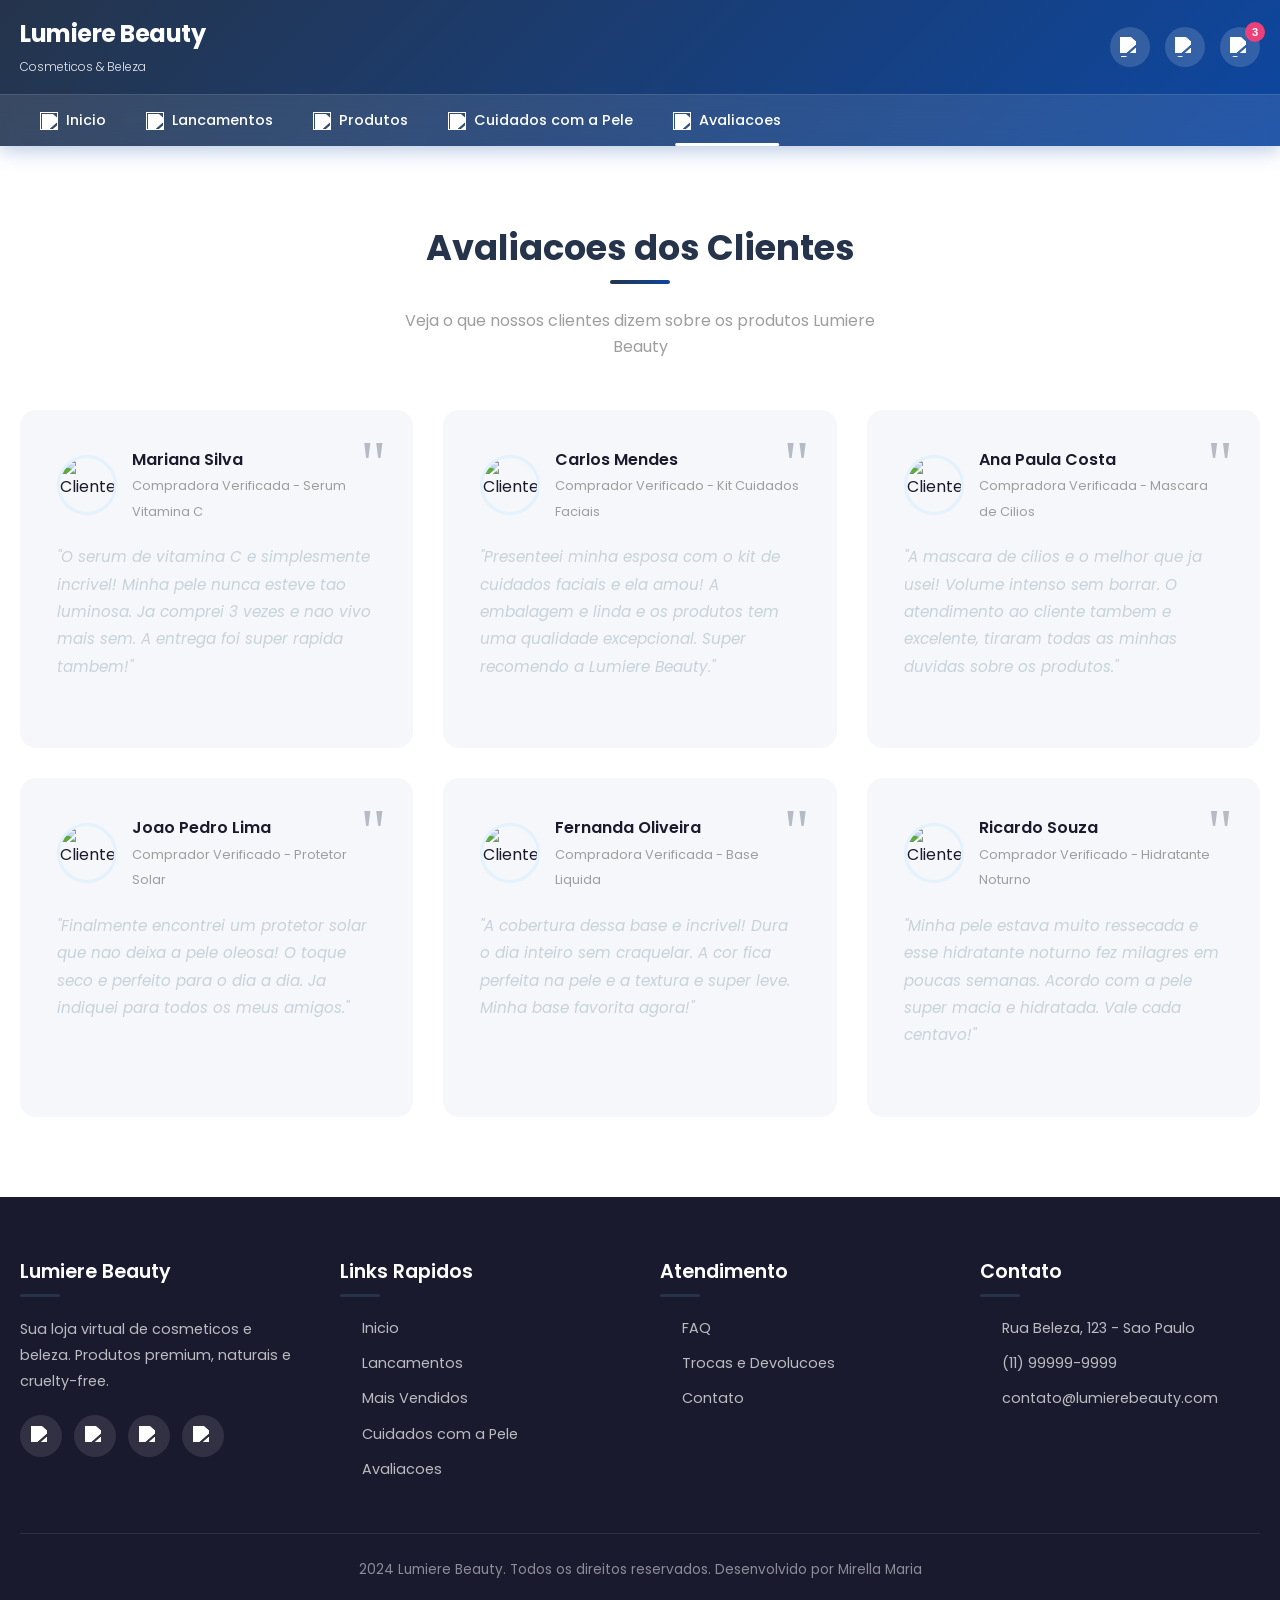
==== avaliacoes.html @ f3c60fa9 "Add files via upload" ====
<!DOCTYPE html>
<html lang="pt-BR">
<head>
    <meta charset="UTF-8">
    <meta name="viewport" content="width=device-width, initial-scale=1.0">
    <title>Avaliacoes - Lumiere Beauty</title>
    <link rel="stylesheet" href="style.css">
    <link rel="icon" href="https://images.unsplash.com/photo-1596462502278-27bfdd403348?w=32&h=32&fit=crop">
</head>
<body>
    <!-- HEADER -->
    <header>
        <div class="header-main">
            <div class="container">
                <div class="logo-text">
                        <h1>Lumiere Beauty</h1>
                        <span>Cosmeticos & Beleza</span>
                    </div>
                </a>
                <div class="nav-icons">
                    <button class="nav-icon-btn" title="Buscar"><img src="https://cdn-icons-png.flaticon.com/512/149/149852.png" alt="Buscar"></button>
                    <button class="nav-icon-btn" title="Conta"><img src="https://cdn-icons-png.flaticon.com/512/149/149071.png" alt="Conta"></button>
                    <button class="nav-icon-btn" title="Carrinho"><img src="https://cdn-icons-png.flaticon.com/512/1170/1170678.png" alt="Carrinho"><span class="cart-count">3</span></button>
                </div>
            </div>
        </div>
        <nav>
            <div class="container">
                <ul class="nav-links" id="navLinks">
                    <li><a href="index.html"><img src="https://cdn-icons-png.flaticon.com/512/1946/1946436.png" alt=""> Inicio</a></li>
                    <li><a href="lancamentos.html"><img src="https://cdn-icons-png.flaticon.com/512/2928/2928985.png" alt=""> Lancamentos</a></li>
                    <li><a href="produtos.html"><img src="https://cdn-icons-png.flaticon.com/512/1828/1828884.png" alt=""> Produtos </a></li>
                    <li><a href="cuidados-pele.html"><img src="https://cdn-icons-png.flaticon.com/512/3081/3081840.png" alt=""> Cuidados com a Pele</a></li>
                    <li><a href="avaliacoes.html" class="active"><img src="https://cdn-icons-png.flaticon.com/512/148/148839.png" alt=""> Avaliacoes</a></li>
                </ul>
                <button class="menu-toggle" id="menuToggle">&#9776;</button>
            </div>
        </nav>
    </header>

    <main>
        <section class="avaliacoes">
            <div class="container">
                <div class="secao-titulo fade-in">
                    <h2>Avaliacoes dos Clientes</h2>
                    <p>Veja o que nossos clientes dizem sobre os produtos Lumiere Beauty</p>
                </div>
                <div class="avaliacoes-grid">
                    <div class="avaliacao-card fade-in">
                        <div class="avaliacao-header">
                            <img src="https://images.unsplash.com/photo-1494790108377-be9c29b29330?w=100&h=100&fit=crop" alt="Cliente">
                            <div>
                                <h4>Mariana Silva</h4>
                                <span>Compradora Verificada - Serum Vitamina C</span>
                            </div>
                        </div>
                        <p>"O serum de vitamina C e simplesmente incrivel! Minha pele nunca esteve tao luminosa. Ja comprei 3 vezes e nao vivo mais sem. A entrega foi super rapida tambem!"</p>
                        <div class="estrelas">
                            <img src="https://cdn-icons-png.flaticon.com/512/1828/1828884.png" alt="">
                            <img src="https://cdn-icons-png.flaticon.com/512/1828/1828884.png" alt="">
                            <img src="https://cdn-icons-png.flaticon.com/512/1828/1828884.png" alt="">
                            <img src="https://cdn-icons-png.flaticon.com/512/1828/1828884.png" alt="">
                            <img src="https://cdn-icons-png.flaticon.com/512/1828/1828884.png" alt="">
                        </div>
                    </div>
                    <div class="avaliacao-card fade-in">
                        <div class="avaliacao-header">
                            <img src="https://images.unsplash.com/photo-1507003211169-0a1dd7228f2d?w=100&h=100&fit=crop" alt="Cliente">
                            <div>
                                <h4>Carlos Mendes</h4>
                                <span>Comprador Verificado - Kit Cuidados Faciais</span>
                            </div>
                        </div>
                        <p>"Presenteei minha esposa com o kit de cuidados faciais e ela amou! A embalagem e linda e os produtos tem uma qualidade excepcional. Super recomendo a Lumiere Beauty."</p>
                        <div class="estrelas">
                            <img src="https://cdn-icons-png.flaticon.com/512/1828/1828884.png" alt="">
                            <img src="https://cdn-icons-png.flaticon.com/512/1828/1828884.png" alt="">
                            <img src="https://cdn-icons-png.flaticon.com/512/1828/1828884.png" alt="">
                            <img src="https://cdn-icons-png.flaticon.com/512/1828/1828884.png" alt="">
                            <img src="https://cdn-icons-png.flaticon.com/512/1828/1828884.png" alt="">
                        </div>
                    </div>
                    <div class="avaliacao-card fade-in">
                        <div class="avaliacao-header">
                            <img src="https://images.unsplash.com/photo-1438761681033-6461ffad8d80?w=100&h=100&fit=crop" alt="Cliente">
                            <div>
                                <h4>Ana Paula Costa</h4>
                                <span>Compradora Verificada - Mascara de Cilios</span>
                            </div>
                        </div>
                        <p>"A mascara de cilios e o melhor que ja usei! Volume intenso sem borrar. O atendimento ao cliente tambem e excelente, tiraram todas as minhas duvidas sobre os produtos."</p>
                        <div class="estrelas">
                            <img src="https://cdn-icons-png.flaticon.com/512/1828/1828884.png" alt="">
                            <img src="https://cdn-icons-png.flaticon.com/512/1828/1828884.png" alt="">
                            <img src="https://cdn-icons-png.flaticon.com/512/1828/1828884.png" alt="">
                            <img src="https://cdn-icons-png.flaticon.com/512/1828/1828884.png" alt="">
                            <img src="https://cdn-icons-png.flaticon.com/512/1828/1828884.png" alt="">
                        </div>
                    </div>
                    <div class="avaliacao-card fade-in">
                        <div class="avaliacao-header">
                            <img src="https://images.unsplash.com/photo-1500648767791-00dcc994a43e?w=100&h=100&fit=crop" alt="Cliente">
                            <div>
                                <h4>Joao Pedro Lima</h4>
                                <span>Comprador Verificado - Protetor Solar</span>
                            </div>
                        </div>
                        <p>"Finalmente encontrei um protetor solar que nao deixa a pele oleosa! O toque seco e perfeito para o dia a dia. Ja indiquei para todos os meus amigos."</p>
                        <div class="estrelas">
                            <img src="https://cdn-icons-png.flaticon.com/512/1828/1828884.png" alt="">
                            <img src="https://cdn-icons-png.flaticon.com/512/1828/1828884.png" alt="">
                            <img src="https://cdn-icons-png.flaticon.com/512/1828/1828884.png" alt="">
                            <img src="https://cdn-icons-png.flaticon.com/512/1828/1828884.png" alt="">
                            <img src="https://cdn-icons-png.flaticon.com/512/1828/1828884.png" alt="">
                        </div>
                    </div>
                    <div class="avaliacao-card fade-in">
                        <div class="avaliacao-header">
                            <img src="https://images.unsplash.com/photo-1544005313-94ddf0286df2?w=100&h=100&fit=crop" alt="Cliente">
                            <div>
                                <h4>Fernanda Oliveira</h4>
                                <span>Compradora Verificada - Base Liquida</span>
                            </div>
                        </div>
                        <p>"A cobertura dessa base e incrivel! Dura o dia inteiro sem craquelar. A cor fica perfeita na pele e a textura e super leve. Minha base favorita agora!"</p>
                        <div class="estrelas">
                            <img src="https://cdn-icons-png.flaticon.com/512/1828/1828884.png" alt="">
                            <img src="https://cdn-icons-png.flaticon.com/512/1828/1828884.png" alt="">
                            <img src="https://cdn-icons-png.flaticon.com/512/1828/1828884.png" alt="">
                            <img src="https://cdn-icons-png.flaticon.com/512/1828/1828884.png" alt="">
                            <img src="https://cdn-icons-png.flaticon.com/512/1828/1828884.png" alt="">
                        </div>
                    </div>
                    <div class="avaliacao-card fade-in">
                        <div class="avaliacao-header">
                            <img src="https://images.unsplash.com/photo-1472099645785-5658abf4ff4e?w=100&h=100&fit=crop" alt="Cliente">
                            <div>
                                <h4>Ricardo Souza</h4>
                                <span>Comprador Verificado - Hidratante Noturno</span>
                            </div>
                        </div>
                        <p>"Minha pele estava muito ressecada e esse hidratante noturno fez milagres em poucas semanas. Acordo com a pele super macia e hidratada. Vale cada centavo!"</p>
                        <div class="estrelas">
                            <img src="https://cdn-icons-png.flaticon.com/512/1828/1828884.png" alt="">
                            <img src="https://cdn-icons-png.flaticon.com/512/1828/1828884.png" alt="">
                            <img src="https://cdn-icons-png.flaticon.com/512/1828/1828884.png" alt="">
                            <img src="https://cdn-icons-png.flaticon.com/512/1828/1828884.png" alt="">
                            <img src="https://cdn-icons-png.flaticon.com/512/1828/1828884.png" alt="">
                        </div>
                    </div>
                </div>
            </div>
        </section>
    </main>

    <!-- FOOTER -->
    <footer>
        <div class="container">
            <div class="footer-grid">
                <div class="footer-col">
                    <h3>Lumiere Beauty</h3>
                    <p>Sua loja virtual de cosmeticos e beleza. Produtos premium, naturais e cruelty-free.</p>
                    <div class="footer-social">
                        <a href="#" class="social-btn"><img src="https://cdn-icons-png.flaticon.com/512/733/733547.png" alt="Facebook"></a>
                        <a href="#" class="social-btn"><img src="https://cdn-icons-png.flaticon.com/512/733/733558.png" alt="Instagram"></a>
                        <a href="#" class="social-btn"><img src="https://cdn-icons-png.flaticon.com/512/733/733579.png" alt="Twitter"></a>
                        <a href="#" class="social-btn"><img src="https://cdn-icons-png.flaticon.com/512/733/733646.png" alt="YouTube"></a>
                    </div>
                </div>
                <div class="footer-col">
                    <h3>Links Rapidos</h3>
                    <ul class="footer-links">
                        <li><a href="index.html"><img src="https://cdn-icons-png.flaticon.com/512/271/271228.png" alt=""> Inicio</a></li>
                        <li><a href="lancamentos.html"><img src="https://cdn-icons-png.flaticon.com/512/271/271228.png" alt=""> Lancamentos</a></li>
                        <li><a href="mais-vendidos.html"><img src="https://cdn-icons-png.flaticon.com/512/271/271228.png" alt=""> Mais Vendidos</a></li>
                        <li><a href="cuidados-pele.html"><img src="https://cdn-icons-png.flaticon.com/512/271/271228.png" alt=""> Cuidados com a Pele</a></li>
                        <li><a href="avaliacoes.html"><img src="https://cdn-icons-png.flaticon.com/512/271/271228.png" alt=""> Avaliacoes</a></li>
                    </ul>
                </div>
                <div class="footer-col">
                    <h3>Atendimento</h3>
                    <ul class="footer-links">
                        <li><a href="#"><img src="https://cdn-icons-png.flaticon.com/512/271/271228.png" alt=""> FAQ</a></li>
                        <li><a href="#"><img src="https://cdn-icons-png.flaticon.com/512/271/271228.png" alt=""> Trocas e Devolucoes</a></li>
                        <li><a href="#"><img src="https://cdn-icons-png.flaticon.com/512/271/271228.png" alt=""> Contato</a></li>
                    </ul>
                </div>
                <div class="footer-col">
                    <h3>Contato</h3>
                    <ul class="footer-links">
                        <li><a href="#"><img src="https://cdn-icons-png.flaticon.com/512/684/684809.png" alt=""> Rua Beleza, 123 - Sao Paulo</a></li>
                        <li><a href="#"><img src="https://cdn-icons-png.flaticon.com/512/126/126341.png" alt=""> (11) 99999-9999</a></li>
                        <li><a href="#"><img src="https://cdn-icons-png.flaticon.com/512/561/561127.png" alt=""> contato@lumierebeauty.com</a></li>
                    </ul>
                </div>
            </div>
            <div class="footer-bottom">
                <p> 2024 Lumiere Beauty. Todos os direitos reservados. Desenvolvido por Mirella Maria</p>
            </div>
        </div>
    </footer>

    <script>
        const menuToggle = document.getElementById('menuToggle');
        const navLinks = document.getElementById('navLinks');
        menuToggle.addEventListener('click', () => {
            navLinks.classList.toggle('active');
            menuToggle.innerHTML = navLinks.classList.contains('active') ? '&times;' : '&#9776;';
        });
        document.querySelectorAll('.nav-links a').forEach(link => {
            link.addEventListener('click', () => {
                navLinks.classList.remove('active');
                menuToggle.innerHTML = '&#9776;';
            });
        });
        const observer = new IntersectionObserver((entries) => {
            entries.forEach(entry => { if (entry.isIntersecting) entry.target.classList.add('visible'); });
        }, { threshold: 0.1 });
        document.querySelectorAll('.fade-in').forEach(el => observer.observe(el));
    </script>
</body>
</html>
---- style.css ----
/* ============================================
   LOJA VIRTUAL DE COSMETICOS E BELEZA
   Tema: Azul Moderno
   ============================================ */

@import url('https://fonts.googleapis.com/css2?family=Poppins:wght@300;400;500;600;700;800&display=swap');

:root {
    --azul-principal: #25344b;
    --azul-escuro: #25344b;
    --azul-claro: #25344b;
    --azul-suave: #e3f2fd;
    --azul-gradiente: linear-gradient(135deg, #25344b 0%, #0d47a1 100%);
    --azul-gradiente-hover: linear-gradient(135deg, #0d47a1 0%, #1a73e8 100%);
    --rosa-suave: #fce4ec;
    --rosa-destaque: #ec407a;
    --branco: #ffffff;
    --cinza-claro: #f5f7fa;
    --cinza-medio: #9e9e9e;
    --cinza-escuro: #c7d3da;
    --preto: #1a1a2e;
    --sombra: 0 8px 32px rgba(26, 115, 232, 0.15);
    --sombra-hover: 0 12px 40px rgba(26, 115, 232, 0.25);
    --transicao: all 0.4s cubic-bezier(0.25, 0.46, 0.45, 0.94);
    --raio: 16px;
    --raio-pequeno: 12px;
}

* {
    margin: 0;
    padding: 0;
    box-sizing: border-box;
}

html {
    scroll-behavior: smooth;
    font-size: 16px;
}

body {
    font-family: 'Poppins', sans-serif;
    background: var(--cinza-claro);
    color: var(--preto);
    line-height: 1.6;
    overflow-x: hidden;
}

/* ============================================
   HEADER
   ============================================ */
header {
    background: var(--azul-gradiente);
    color: var(--branco);
    padding: 0;
    position: fixed;
    top: 0;
    width: 100%;
    z-index: 1000;
    box-shadow: 0 4px 20px rgba(13, 71, 161, 0.3);
}

.header-top {
    background: rgba(0,0,0,0.15);
    padding: 8px 0;
    font-size: 0.85rem;
}

.header-top .container {
    display: flex;
    justify-content: space-between;
    align-items: center;
}

.header-top span {
    display: flex;
    align-items: center;
    gap: 6px;
}

.header-top img {
    width: 16px;
    height: 16px;
    filter: brightness(0) invert(1);
}

.header-main {
    padding: 15px 0;
}

.header-main .container {
    display: flex;
    justify-content: space-between;
    align-items: center;
}

.logo {
    display: flex;
    align-items: center;
    gap: 12px;
    text-decoration: none;
    color: var(--branco);
}

.logo-img {
    width: 50px;
    height: 50px;
    border-radius: 50%;
    object-fit: cover;
    border: 3px solid rgba(255,255,255,0.3);
    transition: var(--transicao);
}

.logo:hover .logo-img {
    transform: rotate(15deg) scale(1.1);
    border-color: var(--branco);
}

.logo-text h1 {
    font-size: 1.5rem;
    font-weight: 700;
    letter-spacing: -0.5px;
}

.logo-text span {
    font-size: 0.75rem;
    opacity: 0.9;
    font-weight: 300;
}

/* ============================================
   NAVEGACAO
   ============================================ */
nav {
    background: rgba(255,255,255,0.1);
    backdrop-filter: blur(10px);
    border-top: 1px solid rgba(255,255,255,0.1);
}

nav .container {
    display: flex;
    justify-content: space-between;
    align-items: center;
}

.nav-links {
    display: flex;
    list-style: none;
    gap: 0;
}

.nav-links li {
    position: relative;
}

.nav-links a {
    display: flex;
    align-items: center;
    gap: 8px;
    color: var(--branco);
    text-decoration: none;
    padding: 14px 20px;
    font-weight: 500;
    font-size: 0.9rem;
    transition: var(--transicao);
    position: relative;
}

.nav-links a img {
    width: 18px;
    height: 18px;
    filter: brightness(0) invert(1);
    transition: var(--transicao);
}

.nav-links a::after {
    content: '';
    position: absolute;
    bottom: 0;
    left: 50%;
    width: 0;
    height: 3px;
    background: var(--branco);
    transition: var(--transicao);
    transform: translateX(-50%);
    border-radius: 2px;
}

.nav-links a:hover::after,
.nav-links a.active::after {
    width: 70%;
}

.nav-links a:hover {
    background: rgba(255,255,255,0.15);
}

.nav-links a:hover img {
    transform: scale(1.2);
}

.nav-icons {
    display: flex;
    gap: 15px;
    align-items: center;
}

.nav-icon-btn {
    background: rgba(255,255,255,0.15);
    border: none;
    color: var(--branco);
    width: 40px;
    height: 40px;
    border-radius: 50%;
    cursor: pointer;
    display: flex;
    align-items: center;
    justify-content: center;
    transition: var(--transicao);
    position: relative;
}

.nav-icon-btn img {
    width: 20px;
    height: 20px;
    filter: brightness(0) invert(1);
}

.nav-icon-btn:hover {
    background: var(--branco);
    color: var(--azul-principal);
    transform: translateY(-2px);
    box-shadow: 0 4px 15px rgba(0,0,0,0.2);
}

.nav-icon-btn:hover img {
    filter: none;
}

.cart-count {
    position: absolute;
    top: -5px;
    right: -5px;
    background: var(--rosa-destaque);
    color: var(--branco);
    font-size: 0.7rem;
    font-weight: 700;
    width: 20px;
    height: 20px;
    border-radius: 50%;
    display: flex;
    align-items: center;
    justify-content: center;
    animation: pulse 2s infinite;
}

@keyframes pulse {
    0%, 100% { transform: scale(1); }
    50% { transform: scale(1.2); }
}

/* Menu Mobile */
.menu-toggle {
    display: none;
    background: none;
    border: none;
    color: var(--branco);
    font-size: 1.5rem;
    cursor: pointer;
}

/* ============================================
   CONTAINER
   ============================================ */
.container {
    max-width: 1280px;
    margin: 0 auto;
    padding: 0 20px;
}

/* ============================================
   MAIN (espaco para header fixo)
   ============================================ */
main {
    margin-top: 140px;
}

/* ============================================
   BANNER PROMOCIONAL
   ============================================ */
.banner-promo {
    background: var(--azul-gradiente);
    color: var(--branco);
    padding: 80px 0;
    position: relative;
    overflow: hidden;
}

.banner-promo::before {
    content: '';
    position: absolute;
    top: -50%;
    right: -10%;
    width: 600px;
    height: 600px;
    background: rgba(255,255,255,0.05);
    border-radius: 50%;
    animation: float 8s ease-in-out infinite;
}

.banner-promo::after {
    content: '';
    position: absolute;
    bottom: -30%;
    left: -5%;
    width: 400px;
    height: 400px;
    background: rgba(255,255,255,0.03);
    border-radius: 50%;
    animation: float 10s ease-in-out infinite reverse;
}

@keyframes float {
    0%, 100% { transform: translateY(0) rotate(0deg); }
    50% { transform: translateY(-30px) rotate(5deg); }
}

.banner-content {
    display: grid;
    grid-template-columns: 1fr 1fr;
    gap: 60px;
    align-items: center;
    position: relative;
    z-index: 2;
}

.banner-text h2 {
    font-size: 3rem;
    font-weight: 800;
    line-height: 1.1;
    margin-bottom: 20px;
    animation: slideInLeft 1s ease;
}

.banner-text h2 span {
    color: var(--azul-claro);
    position: relative;
}

.banner-text p {
    font-size: 1.1rem;
    opacity: 0.9;
    margin-bottom: 30px;
    max-width: 500px;
    animation: slideInLeft 1s ease 0.2s both;
}

.banner-badges {
    display: flex;
    gap: 15px;
    margin-bottom: 30px;
    animation: slideInLeft 1s ease 0.4s both;
}

.badge {
    background: rgba(255,255,255,0.2);
    backdrop-filter: blur(10px);
    padding: 8px 16px;
    border-radius: 30px;
    font-size: 0.85rem;
    font-weight: 500;
    display: flex;
    align-items: center;
    gap: 6px;
    border: 1px solid rgba(255,255,255,0.2);
}

.badge img {
    width: 16px;
    height: 16px;
    filter: brightness(0) invert(1);
}

.btn-principal {
    display: inline-flex;
    align-items: center;
    gap: 10px;
    background: var(--branco);
    color: var(--azul-escuro);
    padding: 16px 36px;
    border-radius: 50px;
    text-decoration: none;
    font-weight: 600;
    font-size: 1rem;
    border: none;
    cursor: pointer;
    transition: var(--transicao);
    box-shadow: 0 8px 25px rgba(0,0,0,0.2);
    animation: slideInLeft 1s ease 0.6s both;
}

.btn-principal img {
    width: 20px;
    height: 20px;
    transition: var(--transicao);
}

.btn-principal:hover {
    transform: translateY(-3px);
    box-shadow: 0 15px 35px rgba(0,0,0,0.3);
    background: var(--rosa-suave);
}

.btn-principal:hover img {
    transform: translateX(5px);
}

.banner-imagem {
    position: relative;
    animation: slideInRight 1s ease;
}

.banner-imagem img {
    width: 100%;
    max-width: 500px;
    border-radius: var(--raio);
    box-shadow: var(--sombra-hover);
    transform: rotate(-3deg);
    transition: var(--transicao);
}

.banner-imagem:hover img {
    transform: rotate(0deg) scale(1.02);
}

.banner-float {
    position: absolute;
    background: var(--branco);
    padding: 15px 20px;
    border-radius: var(--raio-pequeno);
    box-shadow: var(--sombra);
    display: flex;
    align-items: center;
    gap: 10px;
    animation: floatCard 3s ease-in-out infinite;
}

.banner-float img {
    width: 40px;
    height: 40px;
    border-radius: 50%;
    object-fit: cover;
}

.banner-float.float-1 {
    top: 10%;
    right: -20px;
    animation-delay: 0s;
}

.banner-float.float-2 {
    bottom: 20%;
    left: -30px;
    animation-delay: 1.5s;
}

.banner-float strong {
    color: var(--azul-escuro);
    font-size: 0.9rem;
}

.banner-float span {
    color: var(--cinza-medio);
    font-size: 0.75rem;
}

@keyframes floatCard {
    0%, 100% { transform: translateY(0); }
    50% { transform: translateY(-15px); }
}

@keyframes slideInLeft {
    from { opacity: 0; transform: translateX(-50px); }
    to { opacity: 1; transform: translateX(0); }
}

@keyframes slideInRight {
    from { opacity: 0; transform: translateX(50px); }
    to { opacity: 1; transform: translateX(0); }
}

/* ============================================
   SECAO TITULO
   ============================================ */
.secao-titulo {
    text-align: center;
    margin-bottom: 50px;
}

.secao-titulo h2 {
    font-size: 2.2rem;
    font-weight: 700;
    color: var(--azul-escuro);
    margin-bottom: 12px;
    position: relative;
    display: inline-block;
}

.secao-titulo h2::after {
    content: '';
    position: absolute;
    bottom: -8px;
    left: 50%;
    transform: translateX(-50%);
    width: 60px;
    height: 4px;
    background: var(--azul-gradiente);
    border-radius: 2px;
}

.secao-titulo p {
    color: var(--cinza-medio);
    font-size: 1rem;
    max-width: 500px;
    margin: 20px auto 0;
}

/* ============================================
   CATEGORIAS
   ============================================ */
.categorias {
    padding: 80px 0;
    background: var(--branco);
}

.categorias-grid {
    display: grid;
    grid-template-columns: repeat(auto-fit, minmax(200px, 1fr));
    gap: 25px;
}

.categoria-card {
    background: var(--branco);
    border-radius: var(--raio);
    padding: 30px 20px;
    text-align: center;
    text-decoration: none;
    color: var(--preto);
    box-shadow: 0 4px 20px rgba(0,0,0,0.05);
    transition: var(--transicao);
    border: 2px solid transparent;
    position: relative;
    overflow: hidden;
}

.categoria-card::before {
    content: '';
    position: absolute;
    top: 0;
    left: 0;
    width: 100%;
    height: 4px;
    background: var(--azul-gradiente);
    transform: scaleX(0);
    transition: var(--transicao);
}

.categoria-card:hover::before {
    transform: scaleX(1);
}

.categoria-card:hover {
    transform: translateY(-8px);
    box-shadow: var(--sombra);
    border-color: var(--azul-claro);
}

.categoria-card img {
    width: 70px;
    height: 70px;
    border-radius: 50%;
    object-fit: cover;
    margin-bottom: 15px;
    transition: var(--transicao);
    border: 3px solid var(--azul-suave);
}

.categoria-card:hover img {
    transform: scale(1.15) rotate(5deg);
    border-color: var(--azul-principal);
}

.categoria-card h3 {
    font-size: 1.1rem;
    font-weight: 600;
    margin-bottom: 5px;
}

.categoria-card span {
    font-size: 0.8rem;
    color: var(--cinza-medio);
}

/* ============================================
   LANCAMENTOS
   ============================================ */
.lancamentos {
    padding: 80px 0;
    background: var(--cinza-claro);
}

.lancamentos-badge {
    display: inline-block;
    background: var(--azul-gradiente);
    color: var(--branco);
    padding: 6px 16px;
    border-radius: 20px;
    font-size: 0.8rem;
    font-weight: 600;
    margin-bottom: 15px;
    animation: pulse 2s infinite;
}

.produtos-grid {
    display: grid;
    grid-template-columns: repeat(auto-fit, minmax(280px, 1fr));
    gap: 30px;
}

.produto-card {
    background: var(--branco);
    border-radius: var(--raio);
    overflow: hidden;
    box-shadow: 0 4px 20px rgba(0,0,0,0.05);
    transition: var(--transicao);
    position: relative;
}

.produto-card:hover {
    transform: translateY(-10px);
    box-shadow: var(--sombra-hover);
}

.produto-imagem {
    position: relative;
    overflow: hidden;
    height: 280px;
}

.produto-imagem img {
    width: 100%;
    height: 100%;
    object-fit: cover;
    transition: var(--transicao);
}

.produto-card:hover .produto-imagem img {
    transform: scale(1.1);
}

.produto-tag {
    position: absolute;
    top: 15px;
    left: 15px;
    background: var(--rosa-destaque);
    color: var(--branco);
    padding: 5px 12px;
    border-radius: 20px;
    font-size: 0.75rem;
    font-weight: 600;
    z-index: 2;
}

.produto-tag.novo {
    background: var(--azul-principal);
}

.produto-tag.promo {
    background: #ff6b6b;
}

.produto-acoes {
    position: absolute;
    top: 15px;
    right: 15px;
    display: flex;
    flex-direction: column;
    gap: 8px;
    opacity: 0;
    transform: translateX(20px);
    transition: var(--transicao);
    z-index: 2;
}

.produto-card:hover .produto-acoes {
    opacity: 1;
    transform: translateX(0);
}

.acao-btn {
    width: 40px;
    height: 40px;
    border-radius: 50%;
    border: none;
    background: var(--branco);
    cursor: pointer;
    display: flex;
    align-items: center;
    justify-content: center;
    box-shadow: 0 4px 15px rgba(0,0,0,0.1);
    transition: var(--transicao);
}

.acao-btn img {
    width: 18px;
    height: 18px;
}

.acao-btn:hover {
    background: var(--azul-principal);
}

.acao-btn:hover img {
    filter: brightness(0) invert(1);
}

.produto-info {
    padding: 25px;
}

.produto-categoria {
    color: var(--azul-principal);
    font-size: 0.8rem;
    font-weight: 500;
    text-transform: uppercase;
    letter-spacing: 1px;
    margin-bottom: 8px;
}

.produto-info h3 {
    font-size: 1.1rem;
    font-weight: 600;
    margin-bottom: 10px;
    color: var(--preto);
}

.produto-avaliacao {
    display: flex;
    align-items: center;
    gap: 8px;
    margin-bottom: 15px;
}

.estrelas {
    display: flex;
    gap: 2px;
}

.estrelas img {
    width: 16px;
    height: 16px;
}

.produto-avaliacao span {
    font-size: 0.8rem;
    color: var(--cinza-medio);
}

.produto-preco {
    display: flex;
    align-items: center;
    gap: 10px;
    margin-bottom: 15px;
}

.preco-atual {
    font-size: 1.4rem;
    font-weight: 700;
    color: var(--azul-escuro);
}

.preco-antigo {
    font-size: 1rem;
    color: var(--cinza-medio);
    text-decoration: line-through;
}

.btn-comprar {
    width: 100%;
    padding: 14px;
    background: var(--azul-gradiente);
    color: var(--branco);
    border: none;
    border-radius: var(--raio-pequeno);
    font-weight: 600;
    font-size: 0.95rem;
    cursor: pointer;
    display: flex;
    align-items: center;
    justify-content: center;
    gap: 8px;
    transition: var(--transicao);
    font-family: 'Poppins', sans-serif;
}

.btn-comprar img {
    width: 18px;
    height: 18px;
    filter: brightness(0) invert(1);
    transition: var(--transicao);
}

.btn-comprar:hover {
    background: var(--azul-gradiente-hover);
    box-shadow: 0 8px 25px rgba(26, 115, 232, 0.3);
    transform: translateY(-2px);
}

.btn-comprar:hover img {
    transform: translateX(3px);
}

/* ============================================
   MAIS VENDIDOS
   ============================================ */
.mais-vendidos {
    padding: 80px 0;
    background: var(--branco);
}

/* ============================================
   CUIDADOS COM A PELE
   ============================================ */
.cuidados-pele {
    padding: 80px 0;
    background: var(--azul-suave);
    position: relative;
    overflow: hidden;
}

.cuidados-pele::before {
    content: '';
    position: absolute;
    top: -100px;
    right: -100px;
    width: 300px;
    height: 300px;
    background: rgba(26, 115, 232, 0.05);
    border-radius: 50%;
}

.cuidados-grid {
    display: grid;
    grid-template-columns: repeat(auto-fit, minmax(300px, 1fr));
    gap: 30px;
}

.cuidado-card {
    background: var(--branco);
    border-radius: var(--raio);
    padding: 35px;
    box-shadow: 0 4px 20px rgba(0,0,0,0.05);
    transition: var(--transicao);
    position: relative;
    overflow: hidden;
}

.cuidado-card::after {
    content: '';
    position: absolute;
    bottom: 0;
    left: 0;
    width: 100%;
    height: 4px;
    background: var(--azul-gradiente);
    transform: scaleX(0);
    transition: var(--transicao);
}

.cuidado-card:hover::after {
    transform: scaleX(1);
}

.cuidado-card:hover {
    transform: translateY(-8px);
    box-shadow: var(--sombra);
}

.cuidado-icone {
    width: 70px;
    height: 70px;
    background: var(--azul-suave);
    border-radius: 50%;
    display: flex;
    align-items: center;
    justify-content: center;
    margin-bottom: 20px;
    transition: var(--transicao);
}

.cuidado-card:hover .cuidado-icone {
    background: var(--azul-principal);
    transform: rotate(10deg) scale(1.1);
}

.cuidado-icone img {
    width: 35px;
    height: 35px;
    transition: var(--transicao);
}

.cuidado-card:hover .cuidado-icone img {
    filter: brightness(0) invert(1);
}

.cuidado-card h3 {
    font-size: 1.2rem;
    font-weight: 600;
    margin-bottom: 12px;
    color: var(--azul-escuro);
}

.cuidado-card p {
    color: var(--cinza-medio);
    font-size: 0.95rem;
    line-height: 1.7;
}

/* ============================================
   AVALIACOES
   ============================================ */
.avaliacoes {
    padding: 80px 0;
    background: var(--branco);
}

.avaliacoes-grid {
    display: grid;
    grid-template-columns: repeat(auto-fit, minmax(350px, 1fr));
    gap: 30px;
}

.avaliacao-card {
    background: var(--cinza-claro);
    border-radius: var(--raio);
    padding: 35px;
    transition: var(--transicao);
    position: relative;
    border: 2px solid transparent;
}

.avaliacao-card:hover {
    transform: translateY(-5px);
    box-shadow: var(--sombra);
    border-color: var(--azul-claro);
}

.avaliacao-card::before {
    content: '"';
    position: absolute;
    top: 20px;
    right: 25px;
    font-size: 4rem;
    color: var(--azul-claro);
    opacity: 0.3;
    font-family: Georgia, serif;
    line-height: 1;
}

.avaliacao-header {
    display: flex;
    align-items: center;
    gap: 15px;
    margin-bottom: 20px;
}

.avaliacao-header img {
    width: 60px;
    height: 60px;
    border-radius: 50%;
    object-fit: cover;
    border: 3px solid var(--azul-suave);
}

.avaliacao-header div h4 {
    font-size: 1rem;
    font-weight: 600;
    color: var(--preto);
}

.avaliacao-header div span {
    font-size: 0.8rem;
    color: var(--cinza-medio);
}

.avaliacao-card p {
    color: var(--cinza-escuro);
    font-size: 0.95rem;
    line-height: 1.8;
    font-style: italic;
}

.avaliacao-card .estrelas {
    margin-top: 15px;
}

/* ============================================
   NEWSLETTER
   ============================================ */
.newsletter {
    background: var(--azul-gradiente);
    color: var(--branco);
    padding: 60px 0;
    text-align: center;
}

.newsletter h2 {
    font-size: 2rem;
    font-weight: 700;
    margin-bottom: 10px;
}

.newsletter p {
    opacity: 0.9;
    margin-bottom: 30px;
    font-size: 1rem;
}

.newsletter-form {
    display: flex;
    gap: 15px;
    max-width: 500px;
    margin: 0 auto;
    flex-wrap: wrap;
    justify-content: center;
}

.newsletter-form input {
    flex: 1;
    min-width: 250px;
    padding: 16px 24px;
    border: none;
    border-radius: 50px;
    font-size: 1rem;
    font-family: 'Poppins', sans-serif;
    outline: none;
    box-shadow: 0 4px 15px rgba(0,0,0,0.1);
}

.newsletter-form input::placeholder {
    color: var(--cinza-medio);
}

.newsletter-form button {
    padding: 16px 36px;
    background: var(--branco);
    color: var(--azul-escuro);
    border: none;
    border-radius: 50px;
    font-weight: 600;
    font-size: 1rem;
    cursor: pointer;
    display: flex;
    align-items: center;
    gap: 8px;
    transition: var(--transicao);
    font-family: 'Poppins', sans-serif;
}

.newsletter-form button img {
    width: 18px;
    height: 18px;
}

.newsletter-form button:hover {
    transform: translateY(-2px);
    box-shadow: 0 8px 25px rgba(0,0,0,0.2);
}

/* ============================================
   FOOTER
   ============================================ */
footer {
    background: var(--preto);
    color: var(--branco);
    padding: 60px 0 0;
}

.footer-grid {
    display: grid;
    grid-template-columns: repeat(auto-fit, minmax(250px, 1fr));
    gap: 40px;
    margin-bottom: 40px;
}

.footer-col h3 {
    font-size: 1.2rem;
    font-weight: 600;
    margin-bottom: 20px;
    position: relative;
    padding-bottom: 10px;
}

.footer-col h3::after {
    content: '';
    position: absolute;
    bottom: 0;
    left: 0;
    width: 40px;
    height: 3px;
    background: var(--azul-principal);
    border-radius: 2px;
}

.footer-col p {
    color: rgba(255,255,255,0.7);
    font-size: 0.9rem;
    line-height: 1.8;
    margin-bottom: 20px;
}

.footer-links {
    list-style: none;
}

.footer-links li {
    margin-bottom: 12px;
}

.footer-links a {
    color: rgba(255,255,255,0.7);
    text-decoration: none;
    font-size: 0.9rem;
    display: flex;
    align-items: center;
    gap: 8px;
    transition: var(--transicao);
}

.footer-links a img {
    width: 14px;
    height: 14px;
    filter: brightness(0) invert(1);
    opacity: 0.5;
    transition: var(--transicao);
}

.footer-links a:hover {
    color: var(--azul-claro);
    padding-left: 5px;
}

.footer-links a:hover img {
    opacity: 1;
}

.footer-social {
    display: flex;
    gap: 12px;
    margin-top: 20px;
}

.social-btn {
    width: 42px;
    height: 42px;
    border-radius: 50%;
    background: rgba(255,255,255,0.1);
    display: flex;
    align-items: center;
    justify-content: center;
    transition: var(--transicao);
    text-decoration: none;
}

.social-btn img {
    width: 20px;
    height: 20px;
    filter: brightness(0) invert(1);
}

.social-btn:hover {
    background: var(--azul-principal);
    transform: translateY(-3px);
}

.footer-bottom {
    border-top: 1px solid rgba(255,255,255,0.1);
    padding: 25px 0;
    text-align: center;
    color: rgba(255,255,255,0.5);
    font-size: 0.85rem;
}

/* ============================================
   RESPONSIVIDADE
   ============================================ */
@media (max-width: 1024px) {
    .banner-content {
        grid-template-columns: 1fr;
        text-align: center;
    }

    .banner-text p {
        margin: 0 auto 30px;
    }

    .banner-badges {
        justify-content: center;
    }

    .banner-imagem {
        order: -1;
    }

    .banner-imagem img {
        max-width: 350px;
        margin: 0 auto;
        display: block;
    }

    .banner-float {
        display: none;
    }
}

@media (max-width: 768px) {
    main {
        margin-top: 120px;
    }

    .menu-toggle {
        display: block;
    }

    .nav-links {
        position: fixed;
        top: 120px;
        left: -100%;
        width: 100%;
        height: calc(100vh - 120px);
        background: var(--azul-escuro);
        flex-direction: column;
        align-items: center;
        padding: 40px 0;
        transition: var(--transicao);
        z-index: 999;
    }

    .nav-links.active {
        left: 0;
    }

    .nav-links a {
        padding: 18px 30px;
        font-size: 1.1rem;
        width: 100%;
        justify-content: center;
    }

    .banner-text h2 {
        font-size: 2rem;
    }

    .banner-promo {
        padding: 50px 0;
    }

    .secao-titulo h2 {
        font-size: 1.6rem;
    }

    .categorias-grid {
        grid-template-columns: repeat(2, 1fr);
    }

    .produtos-grid {
        grid-template-columns: 1fr;
    }

    .avaliacoes-grid {
        grid-template-columns: 1fr;
    }

    .footer-grid {
        grid-template-columns: 1fr;
        text-align: center;
    }

    .footer-col h3::after {
        left: 50%;
        transform: translateX(-50%);
    }

    .footer-social {
        justify-content: center;
    }

    .newsletter-form {
        flex-direction: column;
        align-items: center;
    }

    .newsletter-form input,
    .newsletter-form button {
        width: 100%;
        max-width: 350px;
    }
}

@media (max-width: 480px) {
    .container {
        padding: 0 15px;
    }

    .banner-text h2 {
        font-size: 1.6rem;
    }

    .categorias-grid {
        grid-template-columns: 1fr;
    }

    .logo-text h1 {
        font-size: 1.2rem;
    }

    .header-top {
        display: none;
    }

    main {
        margin-top: 100px;
    }

    .nav-links {
        top: 100px;
        height: calc(100vh - 100px);
    }
}

/* ============================================
   ANIMACOES DE SCROLL
   ============================================ */
.fade-in {
    opacity: 0;
    transform: translateY(30px);
    transition: all 0.8s ease;
}

.fade-in.visible {
    opacity: 1;
    transform: translateY(0);
}

/* ============================================
   SCROLLBAR PERSONALIZADA
   ============================================ */
::-webkit-scrollbar {
    width: 10px;
}

::-webkit-scrollbar-track {
    background: var(--cinza-claro);
}

::-webkit-scrollbar-thumb {
    background: var(--azul-principal);
    border-radius: 5px;
}

::-webkit-scrollbar-thumb:hover {
    background: var(--azul-escuro);
}
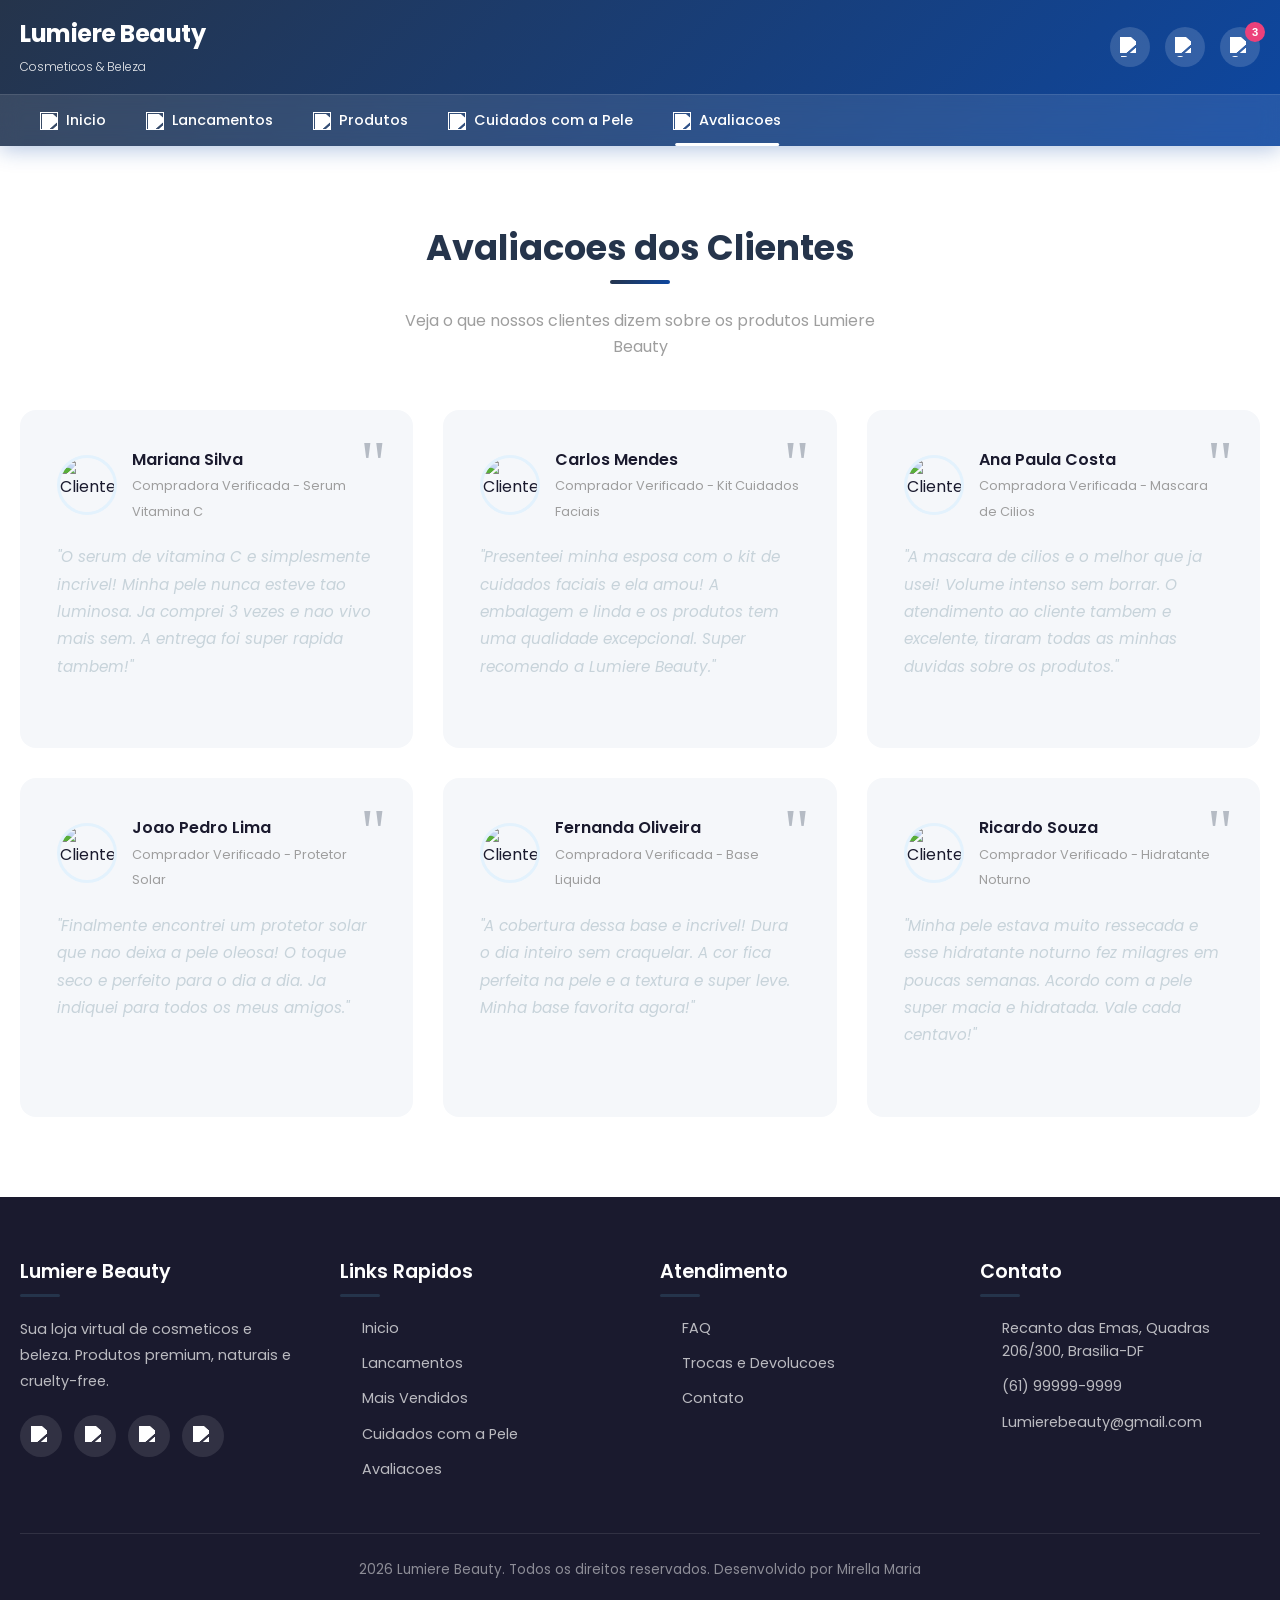
==== commit 69fc98e7: "Add files via upload" ====
--- a/avaliacoes.html
+++ b/avaliacoes.html
@@ -188,14 +188,14 @@
                 <div class="footer-col">
                     <h3>Contato</h3>
                     <ul class="footer-links">
-                        <li><a href="#"><img src="https://cdn-icons-png.flaticon.com/512/684/684809.png" alt=""> Rua Beleza, 123 - Sao Paulo</a></li>
-                        <li><a href="#"><img src="https://cdn-icons-png.flaticon.com/512/126/126341.png" alt=""> (11) 99999-9999</a></li>
-                        <li><a href="#"><img src="https://cdn-icons-png.flaticon.com/512/561/561127.png" alt=""> contato@lumierebeauty.com</a></li>
+                        <li><a href="#"><img src="https://cdn-icons-png.flaticon.com/512/684/684809.png" alt=""> Recanto das Emas, Quadras 206/300, Brasilia-DF</a></li>
+                        <li><a href="#"><img src="https://cdn-icons-png.flaticon.com/512/126/126341.png" alt=""> (61) 99999-9999</a></li>
+                        <li><a href="#"><img src="https://cdn-icons-png.flaticon.com/512/561/561127.png" alt=""> Lumierebeauty@gmail.com</a></li>
                     </ul>
                 </div>
             </div>
             <div class="footer-bottom">
-                <p> 2024 Lumiere Beauty. Todos os direitos reservados. Desenvolvido por Mirella Maria</p>
+                <p> 2026 Lumiere Beauty. Todos os direitos reservados. Desenvolvido por Mirella Maria</p>
             </div>
         </div>
     </footer>
